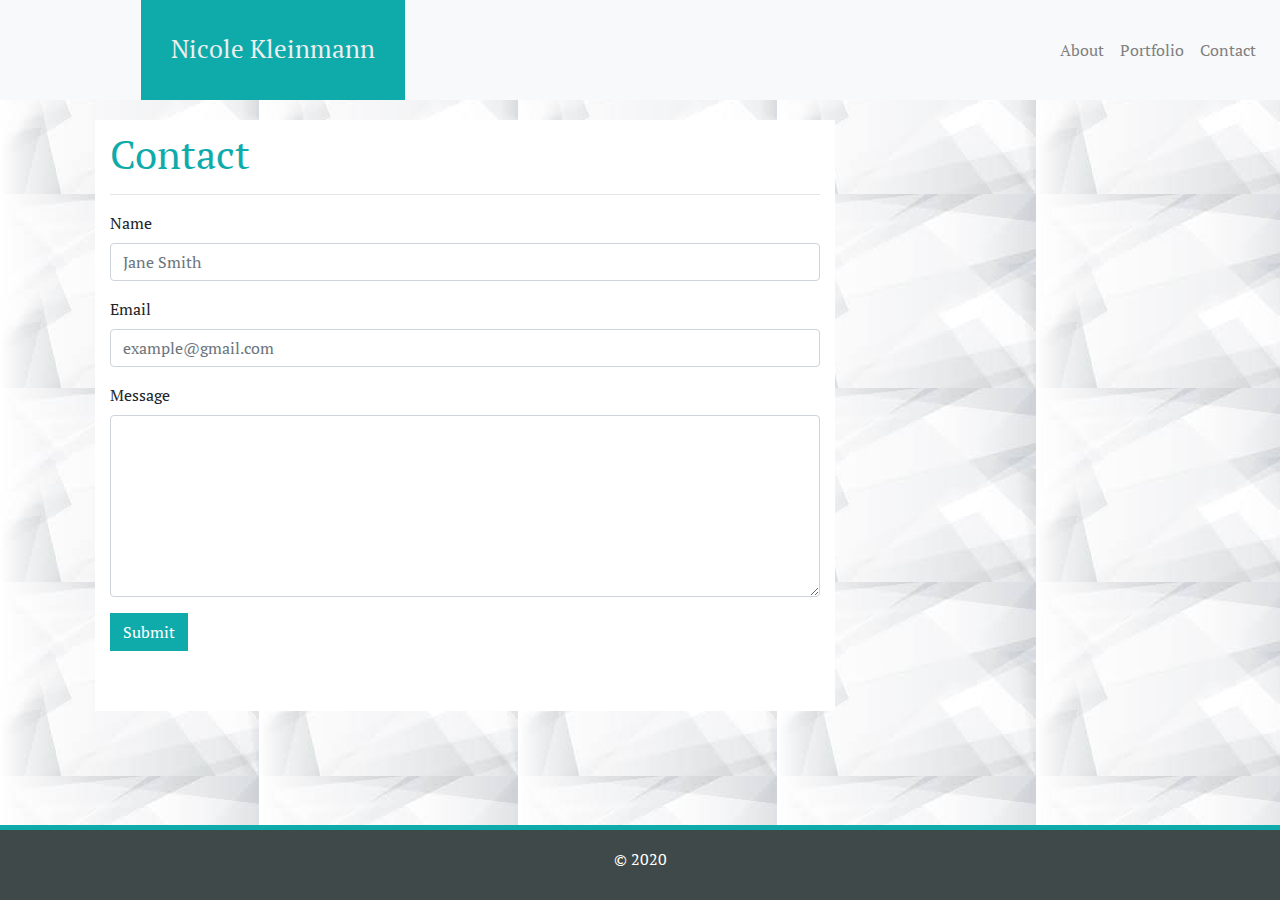
==== contact.html @ 28ac4f8b "updated class in footer and made fixed-bottom" ====
<!DOCTYPE html>
<html lang="en-us">

    <head>
        <meta charset="UTF -8">
        <meta name="viewport" content="width=device-width, initial-scale=1.0">
        <title>Nicole Kleinmann's Portfolio</title>
        <!--CSS External Style Sheet-->
        <link rel="stylesheet" type="text/css" href="style.css">
        <!--Bootstrap-->
        <link rel="stylesheet" href="https://maxcdn.bootstrapcdn.com/bootstrap/4.0.0/css/bootstrap.min.css">
        <!--Google Fonts-->
        <link href="https://fonts.googleapis.com/css2?family=Dancing+Script&family=Nanum+Gothic&family=PT+Serif&family=Shadows+Into+Light&display=swap"
            rel="stylesheet">
    </head>

    <body>
        <nav class="navbar navbar-expand-sm bg-light container-fluid justify-content-end">
            <!--Text in navigation bar-->
            <span class="navbar-text mr-auto">
                Nicole Kleinmann
            </span>
            <!--Links in navigation bar--> 
            <ul class="navbar-nav">
                <li class="nav-item">
                    <a class="nav-link" href="index.html">About</a>
                </li>
                <li class="nav-item">
                    <a class="nav-link" href="portfolio.html">Portfolio</a>
                </li>
                <li class="nav-item">
                    <a class="nav-link" href="contact.html">Contact</a>
                </li>
            </ul>
        </nav>
        <main>
            <form class="container">
                <div class="sub-container col-lg-8 col-">
                    <h1>Contact</h1>
                    <hr>
                    <div class="form-group">
                        <label for="exampleInputName1">Name</label>
                        <input type="name" class="form-control" id="exampleInputName" aria-describedby="emailHelp" placeholder="Jane Smith">
                      </div>
                      <div class="form-group">
                        <label for="exampleInputEmail1">Email</label>
                        <input type="email" class="form-control" id="exampleInputEmail1" placeholder="example@gmail.com">
                      </div>
                      <div class="form-group">
                        <label for="exampleFormControlTextarea1">Message</label>
                        <textarea class="form-control" id="exampleFormControlTextarea1" rows="7"></textarea>
                      </div>
                      <button type="submit" class="btn rounded-0">Submit</button>
                </div>
              </form>
 
        </main>
        <div class="row footer-margin fixed-bottom">
            <footer class="col-12">
                <h6>&copy; 2020</h6>
            </footer>
        </div>

    </body>

</html>
---- style.css ----
* {
    font-family: 'PT Serif', serif;
}

nav {
    height: 100px;
}

/*Navigation Bar Text*/
span.navbar-text {
    color:#eee;
    font-size: 25px;
    background-color: #0FABAB;
    padding: 30px;
    height: 100px;
    margin-left: 10%;
}

/*Navigation Bar Links*/
a.nav-link {
    color: grey;
}

/*Background Image*/
body {
    background-image: url('[data-uri]');
}

body.container {
    min-height: 100 vh /*viewport height*/;
    padding-bottom: 10px;
    position: relative;
}

.sub-container {
    background-color: white;
    padding: 10px;
    padding-bottom: 60px;
    margin-bottom: 10px;
    margin: 20px 10px;
 
}

div img {
    width: 90%;
    height: auto;
}

header h1 {
    color: #0FABAB;
}

div h1 {
    color: #0FABAB;
}


/*contact.html*/

.btn {
    background-color: #0FABAB;
    color: white;
}

/*portfolio.html*/

div figure.scratch-image {
    position: relative;
}

.text-block {
    position: absolute;
    background-color: #0FABAB;
    color: white;
    bottom: 20px;
    right: 20px;
}

/* footer */

footer {
    color: white;
    background-color: #404949;
    border-top-width: 5px;
    border-top-style: solid;
    border-top-color: #0FABAB;
    bottom: 0px;
    padding: 10px;
    position: relative;
}

div.footer-margin {
    height: 75px;
}

footer h6 {
    text-align: center;
    padding: 10px;
    position: relative;
}
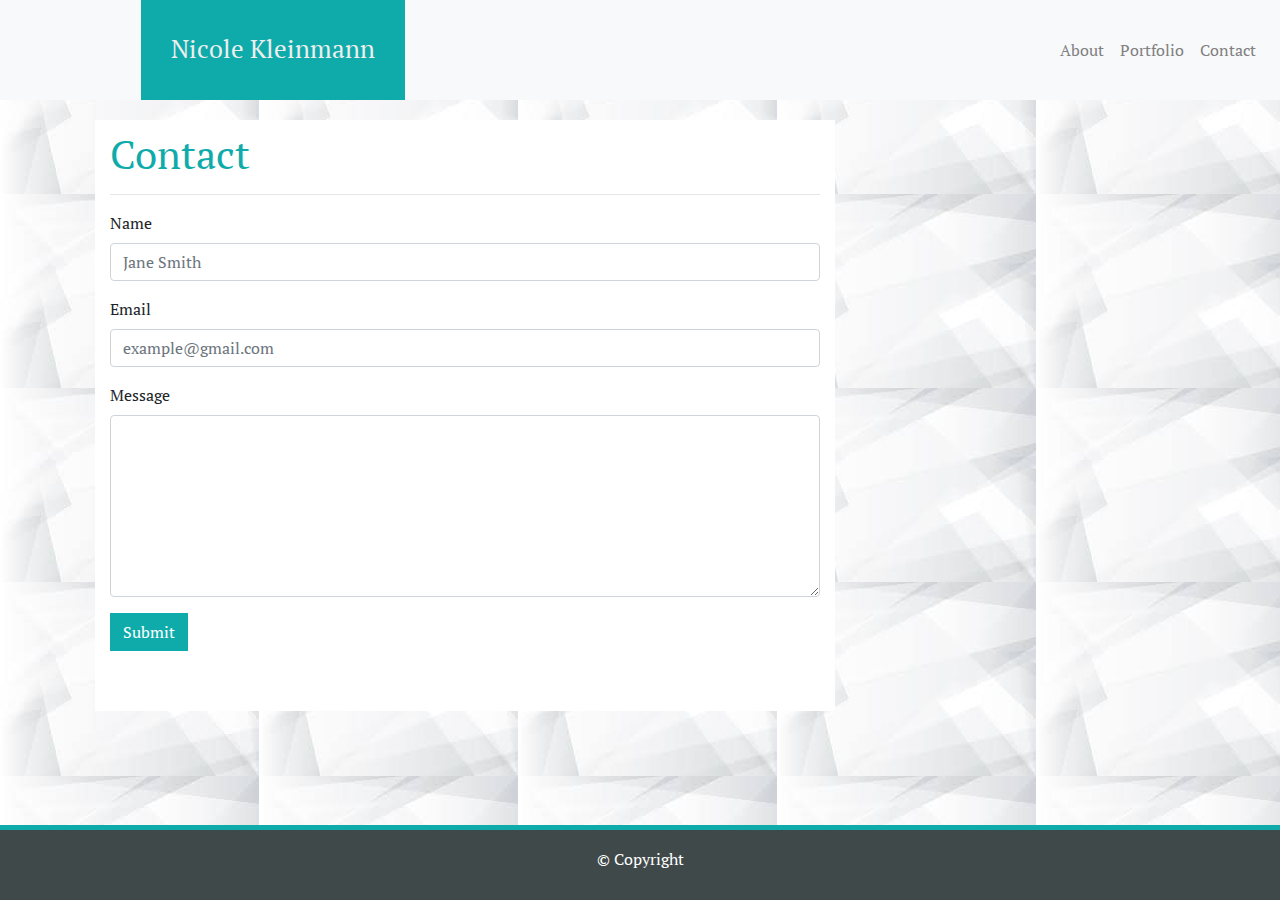
==== commit b6ae3a4b: "Added cards in Portfolio section" ====
--- a/contact.html
+++ b/contact.html
@@ -35,7 +35,7 @@
         </nav>
         <main>
             <form class="container">
-                <div class="sub-container col-lg-8 col-">
+                <div class="sub-container col-lg-8">
                     <h1>Contact</h1>
                     <hr>
                     <div class="form-group">
@@ -57,7 +57,7 @@
         </main>
         <div class="row footer-margin fixed-bottom">
             <footer class="col-12">
-                <h6>&copy; 2020</h6>
+                <h6>&copy; Copyright</h6>
             </footer>
         </div>
 
--- a/style.css
+++ b/style.css
@@ -64,16 +64,23 @@
 
 /*portfolio.html*/
 
-div figure.scratch-image {
+
+
+img.card-image {
+    width: 100%;
+    height: auto;
     position: relative;
 }
 
-.text-block {
+
+a.btn {
     position: absolute;
+    bottom: 5%;
+    left: 0;
+    width: 100%;
     background-color: #0FABAB;
-    color: white;
-    bottom: 20px;
-    right: 20px;
+    padding: 20px;
+    text-align: center;
 }
 
 /* footer */
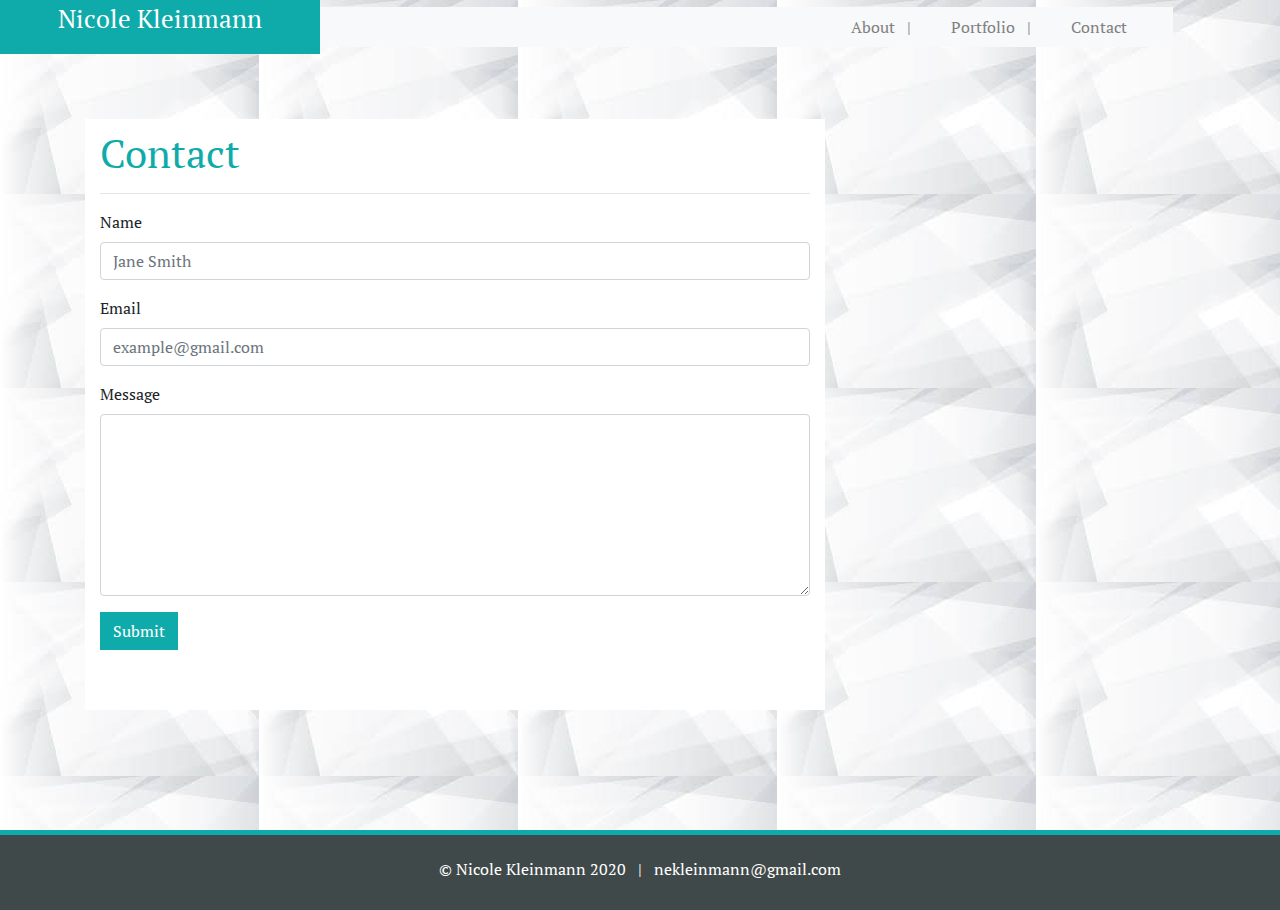
==== commit 58ab11ac: "Updated navbar and margin bottom for sub-container" ====
--- a/contact.html
+++ b/contact.html
@@ -1,66 +1,77 @@
 <!DOCTYPE html>
 <html lang="en-us">
 
-    <head>
-        <meta charset="UTF -8">
-        <meta name="viewport" content="width=device-width, initial-scale=1.0">
-        <title>Nicole Kleinmann's Portfolio</title>
-        <!--CSS External Style Sheet-->
-        <link rel="stylesheet" type="text/css" href="style.css">
-        <!--Bootstrap-->
-        <link rel="stylesheet" href="https://maxcdn.bootstrapcdn.com/bootstrap/4.0.0/css/bootstrap.min.css">
-        <!--Google Fonts-->
-        <link href="https://fonts.googleapis.com/css2?family=Dancing+Script&family=Nanum+Gothic&family=PT+Serif&family=Shadows+Into+Light&display=swap"
-            rel="stylesheet">
-    </head>
+<head>
+    <meta charset="UTF -8">
+    <meta name="viewport" content="width=device-width, initial-scale=1.0">
+    <title>Nicole Kleinmann's Portfolio</title>
+    <!--CSS External Style Sheet-->
+    <link rel="stylesheet" type="text/css" href="style.css">
+    <!--Bootstrap-->
+    <link rel="stylesheet" href="https://maxcdn.bootstrapcdn.com/bootstrap/4.0.0/css/bootstrap.min.css">
+    <!--Google Fonts-->
+    <link
+        href="https://fonts.googleapis.com/css2?family=Dancing+Script&family=Nanum+Gothic&family=PT+Serif&family=Shadows+Into+Light&display=swap"
+        rel="stylesheet">
+</head>
 
-    <body>
-        <nav class="navbar navbar-expand-sm bg-light container-fluid justify-content-end">
+<body>
+    <!--Navigation Bar-->
+    <nav class="container-fluid">
+        <div class="row align-items-center">
             <!--Text in navigation bar-->
-            <span class="navbar-text mr-auto">
-                Nicole Kleinmann
-            </span>
-            <!--Links in navigation bar--> 
-            <ul class="navbar-nav">
-                <li class="nav-item">
-                    <a class="nav-link" href="index.html">About</a>
-                </li>
-                <li class="nav-item">
-                    <a class="nav-link" href="portfolio.html">Portfolio</a>
-                </li>
-                <li class="nav-item">
-                    <a class="nav-link" href="contact.html">Contact</a>
-                </li>
-            </ul>
-        </nav>
-        <main>
-            <form class="container">
-                <div class="sub-container col-lg-8">
-                    <h1>Contact</h1>
-                    <hr>
-                    <div class="form-group">
-                        <label for="exampleInputName1">Name</label>
-                        <input type="name" class="form-control" id="exampleInputName" aria-describedby="emailHelp" placeholder="Jane Smith">
-                      </div>
-                      <div class="form-group">
-                        <label for="exampleInputEmail1">Email</label>
-                        <input type="email" class="form-control" id="exampleInputEmail1" placeholder="example@gmail.com">
-                      </div>
-                      <div class="form-group">
-                        <label for="exampleFormControlTextarea1">Message</label>
-                        <textarea class="form-control" id="exampleFormControlTextarea1" rows="7"></textarea>
-                      </div>
-                      <button type="submit" class="btn rounded-0">Submit</button>
+            <div class="col-md-3" style="background-color: #0FABAB">
+                <a href="index.html" class="nav-text"><p class="text-white text-center mt-5-5">Nicole Kleinmann</p></a>
+            </div>
+            <div class="col-md-8 bg-light">
+                <!--Links in navigation bar-->
+                <div class="col-md pt-9">
+                    <ul class="nav justify-content-center justify-content-md-end">
+                        <li class="nav-item">
+                            <a class="nav-link active" href="index.html">About &nbsp; | &nbsp;</a>
+                        </li>
+                        <li class="nav-item">
+                            <a class="nav-link active" href="portfolio.html">Portfolio &nbsp; | &nbsp;</a>
+                        </li>
+                        <li class="nav-item">
+                            <a class="nav-link active" href="contact.html">Contact</a>
+                        </li>
+                    </ul>
                 </div>
-              </form>
- 
-        </main>
-        <div class="row footer-margin fixed-bottom">
-            <footer class="col-12">
-                <h6>&copy; Copyright</h6>
-            </footer>
+            </div>
         </div>
+    </nav>
+    <!--End Navigation Bar-->
+    <main>
+        <form class="container">
+            <div class="sub-container col-lg-8">
+                <h1>Contact</h1>
+                <hr>
+                <!--Form for the Contact Page-->
+                <div class="form-group">
+                    <label for="exampleInputName1">Name</label>
+                    <input type="name" class="form-control" id="exampleInputName" aria-describedby="emailHelp"
+                        placeholder="Jane Smith">
+                </div>
+                <div class="form-group">
+                    <label for="exampleInputEmail1">Email</label>
+                    <input type="email" class="form-control" id="exampleInputEmail1" placeholder="example@gmail.com">
+                </div>
+                <div class="form-group">
+                    <label for="exampleFormControlTextarea1">Message</label>
+                    <textarea class="form-control" id="exampleFormControlTextarea1" rows="7"></textarea>
+                </div>
+                <button type="submit" class="btn rounded-0">Submit</button>
+            </div>
+        </form>
+    </main>
+    <!--Footer-->
+    <div class="row footer-margin fixed-bottom">
+        <footer class="col-12">
+            <h6>&copy; Nicole Kleinmann 2020 &nbsp; | &nbsp; nekleinmann@gmail.com</h6>
+        </footer>
+    </div>
 
-    </body>
+</body>
 
 </html>--- a/style.css
+++ b/style.css
@@ -2,18 +2,25 @@
     font-family: 'PT Serif', serif;
 }
 
+/*Navigation Bar*/
+div.container-fluid {
+    width: 100%;
+    position: relative;
+}
+
 nav {
-    height: 100px;
+    height: auto;
+}
+
+div.col-md-3 {
+    height: auto;
 }
 
 /*Navigation Bar Text*/
-span.navbar-text {
+
+a.nav-text {
     color:#eee;
     font-size: 25px;
-    background-color: #0FABAB;
-    padding: 30px;
-    height: 100px;
-    margin-left: 10%;
 }
 
 /*Navigation Bar Links*/
@@ -26,6 +33,7 @@
     background-image: url('[data-uri]');
 }
 
+/*Bootstrap Containers for all pages*/
 body.container {
     min-height: 100 vh /*viewport height*/;
     padding-bottom: 10px;
@@ -36,36 +44,36 @@
     background-color: white;
     padding: 10px;
     padding-bottom: 60px;
-    margin-bottom: 10px;
-    margin: 20px 10px;
+    margin-bottom: 200px;
+    margin-top: 65px;
  
 }
 
+/*index.html*/
+/*About Me page header*/
+header h1 {
+    color: #0FABAB;
+}
+
+/*About Page Image*/
 div img {
     width: 90%;
     height: auto;
 }
 
-header h1 {
-    color: #0FABAB;
-}
-
+/*Contact and Portfolio Pages Headers*/
 div h1 {
     color: #0FABAB;
 }
 
 
 /*contact.html*/
-
 .btn {
     background-color: #0FABAB;
     color: white;
 }
 
 /*portfolio.html*/
-
-
-
 img.card-image {
     width: 100%;
     height: auto;
@@ -76,15 +84,14 @@
 a.btn {
     position: absolute;
     bottom: 5%;
-    left: 0;
-    width: 100%;
+    right: 4%;
+    width: 92%;
     background-color: #0FABAB;
     padding: 20px;
     text-align: center;
 }
 
-/* footer */
-
+/* footer for all pages */
 footer {
     color: white;
     background-color: #404949;
@@ -92,17 +99,17 @@
     border-top-style: solid;
     border-top-color: #0FABAB;
     bottom: 0px;
-    padding: 10px;
+    padding: 20px;
     position: relative;
 }
 
 div.footer-margin {
-    height: 75px;
+    height: 70px;
 }
 
 footer h6 {
     text-align: center;
-    padding: 10px;
+    padding: 5px;
     position: relative;
 }
 
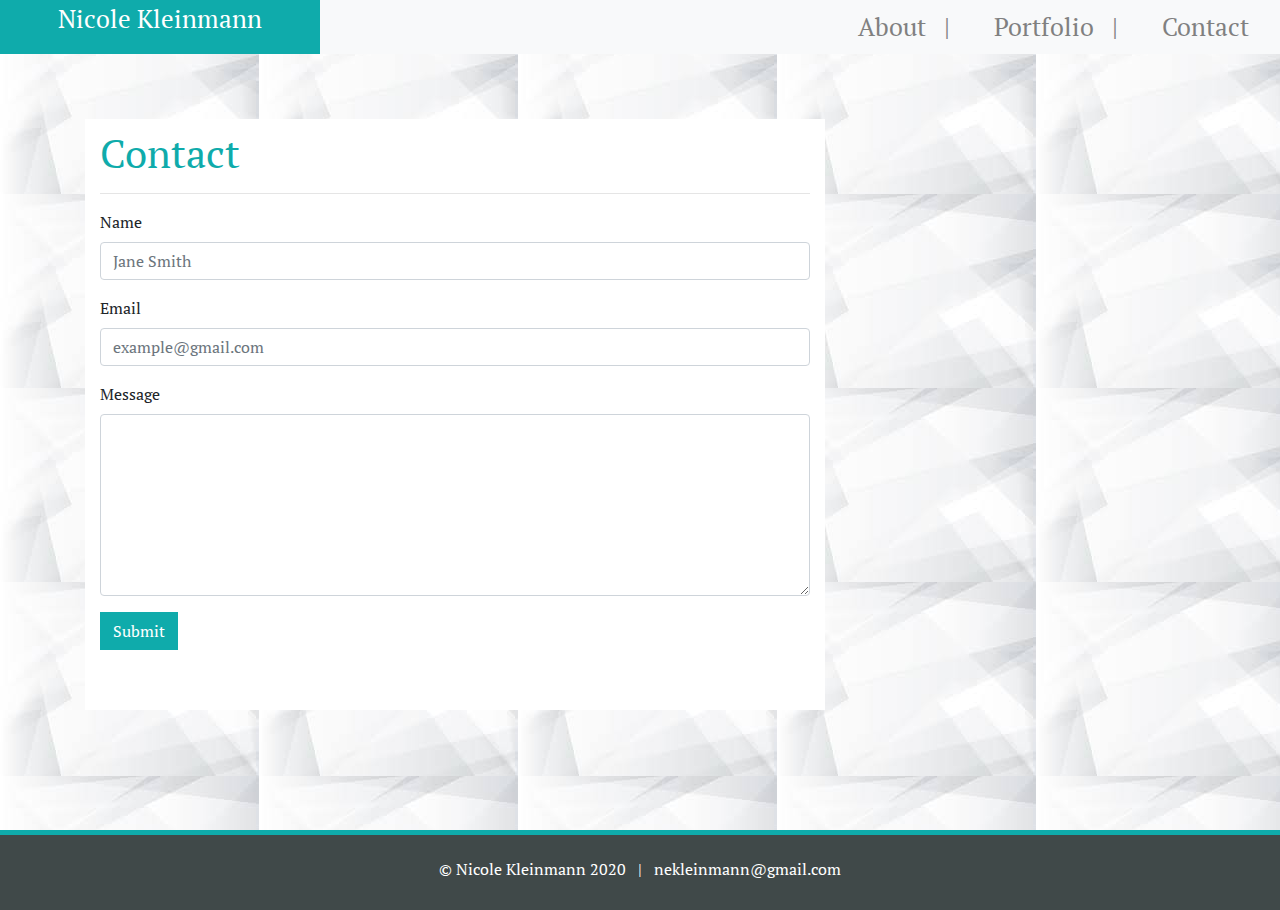
==== commit 0194952f: "Updated navigation bar with correct height" ====
--- a/contact.html
+++ b/contact.html
@@ -21,11 +21,11 @@
         <div class="row align-items-center">
             <!--Text in navigation bar-->
             <div class="col-md-3" style="background-color: #0FABAB">
-                <a href="index.html" class="nav-text"><p class="text-white text-center mt-5-5">Nicole Kleinmann</p></a>
+                <a href="index.html" class="nav-text"><p class="text-white text-center">Nicole Kleinmann</p></a>
             </div>
-            <div class="col-md-8 bg-light">
+            <div class="col-md-9 bg-light">
                 <!--Links in navigation bar-->
-                <div class="col-md pt-9">
+
                     <ul class="nav justify-content-center justify-content-md-end">
                         <li class="nav-item">
                             <a class="nav-link active" href="index.html">About &nbsp; | &nbsp;</a>
@@ -37,7 +37,7 @@
                             <a class="nav-link active" href="contact.html">Contact</a>
                         </li>
                     </ul>
-                </div>
+                
             </div>
         </div>
     </nav>
--- a/style.css
+++ b/style.css
@@ -5,15 +5,7 @@
 /*Navigation Bar*/
 div.container-fluid {
     width: 100%;
-    position: relative;
-}
-
-nav {
-    height: auto;
-}
-
-div.col-md-3 {
-    height: auto;
+    height: 100%;
 }
 
 /*Navigation Bar Text*/
@@ -26,6 +18,7 @@
 /*Navigation Bar Links*/
 a.nav-link {
     color: grey;
+    font-size: 25px;
 }
 
 /*Background Image*/
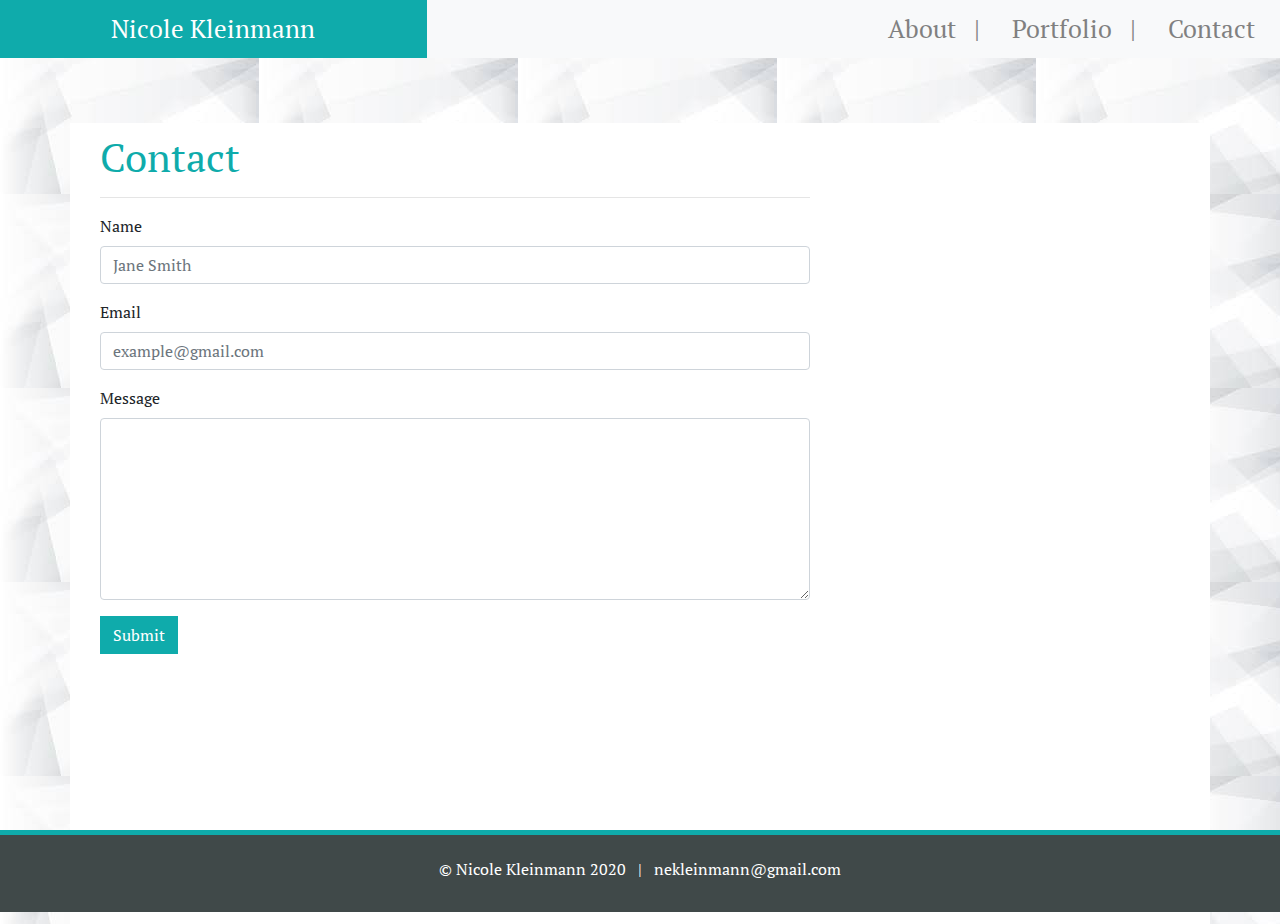
==== commit 05e4fb79: "Changed columns in navigation (4 and 8 instead of 3 and 9) and added background color of white to co" ====
--- a/contact.html
+++ b/contact.html
@@ -2,7 +2,7 @@
 <html lang="en-us">
 
 <head>
-    <meta charset="UTF -8">
+    <meta charset="utf-8">
     <meta name="viewport" content="width=device-width, initial-scale=1.0">
     <title>Nicole Kleinmann's Portfolio</title>
     <!--CSS External Style Sheet-->
@@ -20,10 +20,10 @@
     <nav class="container-fluid">
         <div class="row align-items-center">
             <!--Text in navigation bar-->
-            <div class="col-md-3" style="background-color: #0FABAB">
+            <div class="col-md-4" style="background-color: #0FABAB">
                 <a href="index.html" class="nav-text"><p class="text-white text-center">Nicole Kleinmann</p></a>
             </div>
-            <div class="col-md-9 bg-light">
+            <div class="col-md-8 bg-light">
                 <!--Links in navigation bar-->
 
                     <ul class="nav justify-content-center justify-content-md-end">
@@ -42,8 +42,8 @@
         </div>
     </nav>
     <!--End Navigation Bar-->
-    <main>
-        <form class="container">
+    <main class="container">
+        <form>
             <div class="sub-container col-lg-8">
                 <h1>Contact</h1>
                 <hr>
--- a/style.css
+++ b/style.css
@@ -15,10 +15,17 @@
     font-size: 25px;
 }
 
+p.text-white.text-center {
+    vertical-align: middle;
+    margin-bottom: 0;
+    padding: 10px;
+}
+
 /*Navigation Bar Links*/
 a.nav-link {
     color: grey;
     font-size: 25px;
+    padding: 10px;
 }
 
 /*Background Image*/
@@ -27,10 +34,11 @@
 }
 
 /*Bootstrap Containers for all pages*/
-body.container {
-    min-height: 100 vh /*viewport height*/;
+main.container {
+
     padding-bottom: 10px;
     position: relative;
+    background-color: white;
 }
 
 .sub-container {
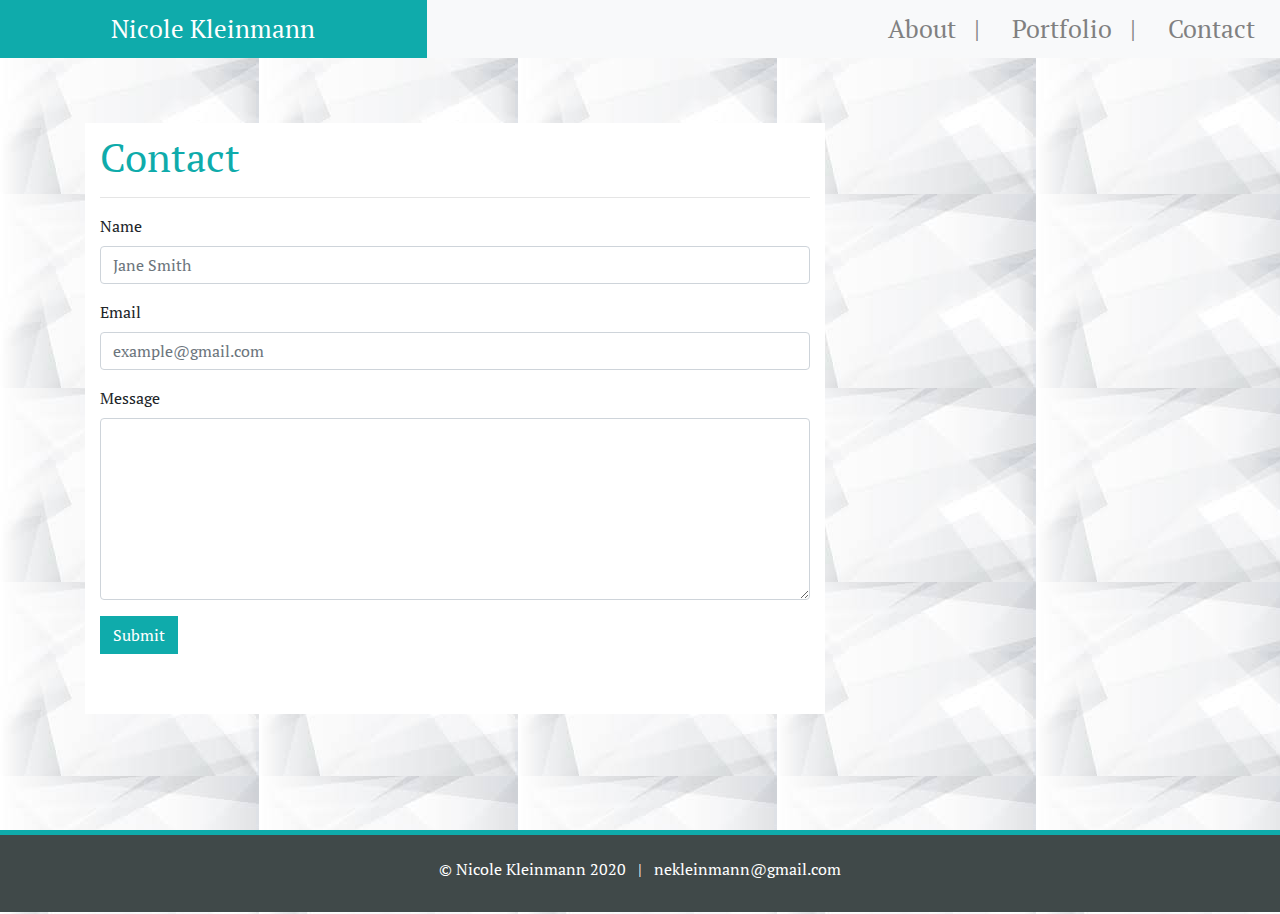
==== commit 7658abb7: "auto-editor for indentations" ====
--- a/contact.html
+++ b/contact.html
@@ -21,23 +21,25 @@
         <div class="row align-items-center">
             <!--Text in navigation bar-->
             <div class="col-md-4" style="background-color: #0FABAB">
-                <a href="index.html" class="nav-text"><p class="text-white text-center">Nicole Kleinmann</p></a>
+                <a href="index.html" class="nav-text">
+                    <p class="text-white text-center">Nicole Kleinmann</p>
+                </a>
             </div>
             <div class="col-md-8 bg-light">
                 <!--Links in navigation bar-->
 
-                    <ul class="nav justify-content-center justify-content-md-end">
-                        <li class="nav-item">
-                            <a class="nav-link active" href="index.html">About &nbsp; | &nbsp;</a>
-                        </li>
-                        <li class="nav-item">
-                            <a class="nav-link active" href="portfolio.html">Portfolio &nbsp; | &nbsp;</a>
-                        </li>
-                        <li class="nav-item">
-                            <a class="nav-link active" href="contact.html">Contact</a>
-                        </li>
-                    </ul>
-                
+                <ul class="nav justify-content-center justify-content-md-end">
+                    <li class="nav-item">
+                        <a class="nav-link active" href="index.html">About &nbsp; | &nbsp;</a>
+                    </li>
+                    <li class="nav-item">
+                        <a class="nav-link active" href="portfolio.html">Portfolio &nbsp; | &nbsp;</a>
+                    </li>
+                    <li class="nav-item">
+                        <a class="nav-link active" href="contact.html">Contact</a>
+                    </li>
+                </ul>
+
             </div>
         </div>
     </nav>
--- a/style.css
+++ b/style.css
@@ -35,10 +35,8 @@
 
 /*Bootstrap Containers for all pages*/
 main.container {
-
-    padding-bottom: 10px;
+    margin-bottom: 200px;
     position: relative;
-    background-color: white;
 }
 
 .sub-container {
